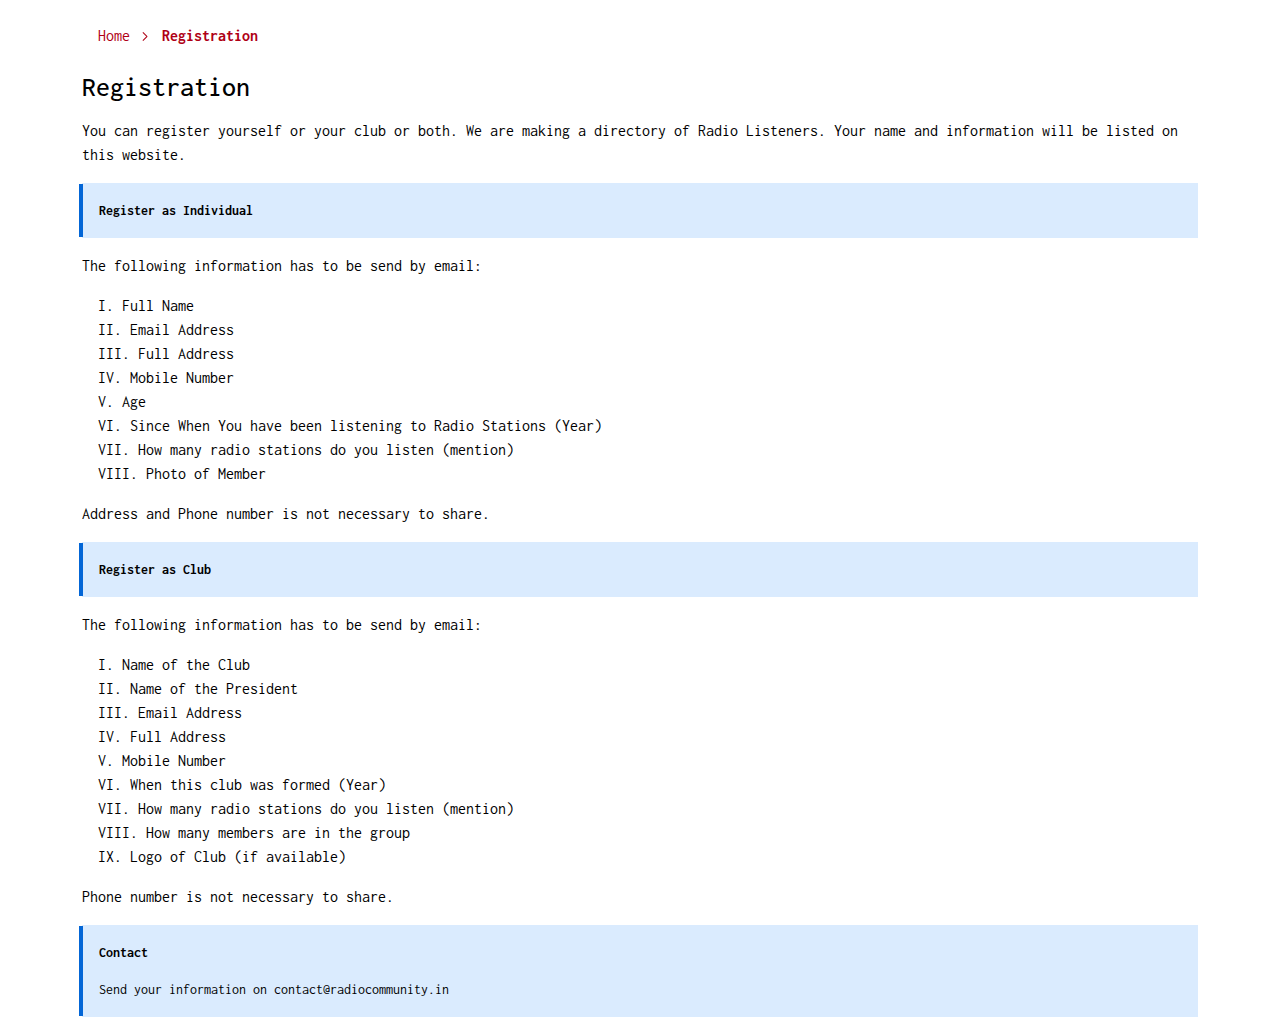
==== register/index.html @ 3408adaf "update" ====
<!DOCTYPE html>
<html lang="en">
<head>
<meta charset="utf-8">
<meta name="viewport" content="width=device-width, initial-scale=1.0, maximum-scale=1.0, user-scalable=no">
<title>Registration</title>
<link rel="stylesheet" href="/files/metro-all.min.css">
<link href="/files/red-alert.css" rel="stylesheet">
</head>
<body>
<div class="container">
<ul class="breadcrumbs">
<li class="page-item"><a href="/" class="page-link">Home</a></li>
<li class="page-item"><a href="#" class="page-link">Registration</a></li>
</ul>        
<h3>Registration</h3>

<p>You can register yourself or your club or both. We are making a directory of Radio Listeners. Your name and information will be listed on this website.</p>

<div class="remark primary">
<b>Register as Individual</b>
</div>
<p>The following information has to be send by email:
<br>
<ol>
<li>Full Name</li>
<li>Email Address</li>
<li>Full Address</li>
<li>Mobile Number</li>
<li>Age</li>
<li>Since When You have been listening to Radio Stations (Year)</li>
<li>How many radio stations do you listen (mention)</li>
<li>Photo of Member</li>
</ol>
Address and Phone number is not necessary to share.
</p>

<div class="remark primary">
<b>Register as Club</b>
</div>
<p>The following information has to be send by email:
<br>
<ol>
<li>Name of the Club</li>
<li>Name of the President</li>
<li>Email Address</li>
<li>Full Address</li>
<li>Mobile Number</li>
<li>When this club was formed (Year)</li>
<li>How many radio stations do you listen (mention)</li>
<li>How many members are in the group </li>
<li>Logo of Club (if available)</li>
</ol>
Phone number is not necessary to share.
</p>


<div class="remark primary">
<b>Contact</b>
<p>Send your information on contact@radiocommunity.in</p>
</div>

</div>
<script src="/files/metro.min.js"></script>
</body>
</html>
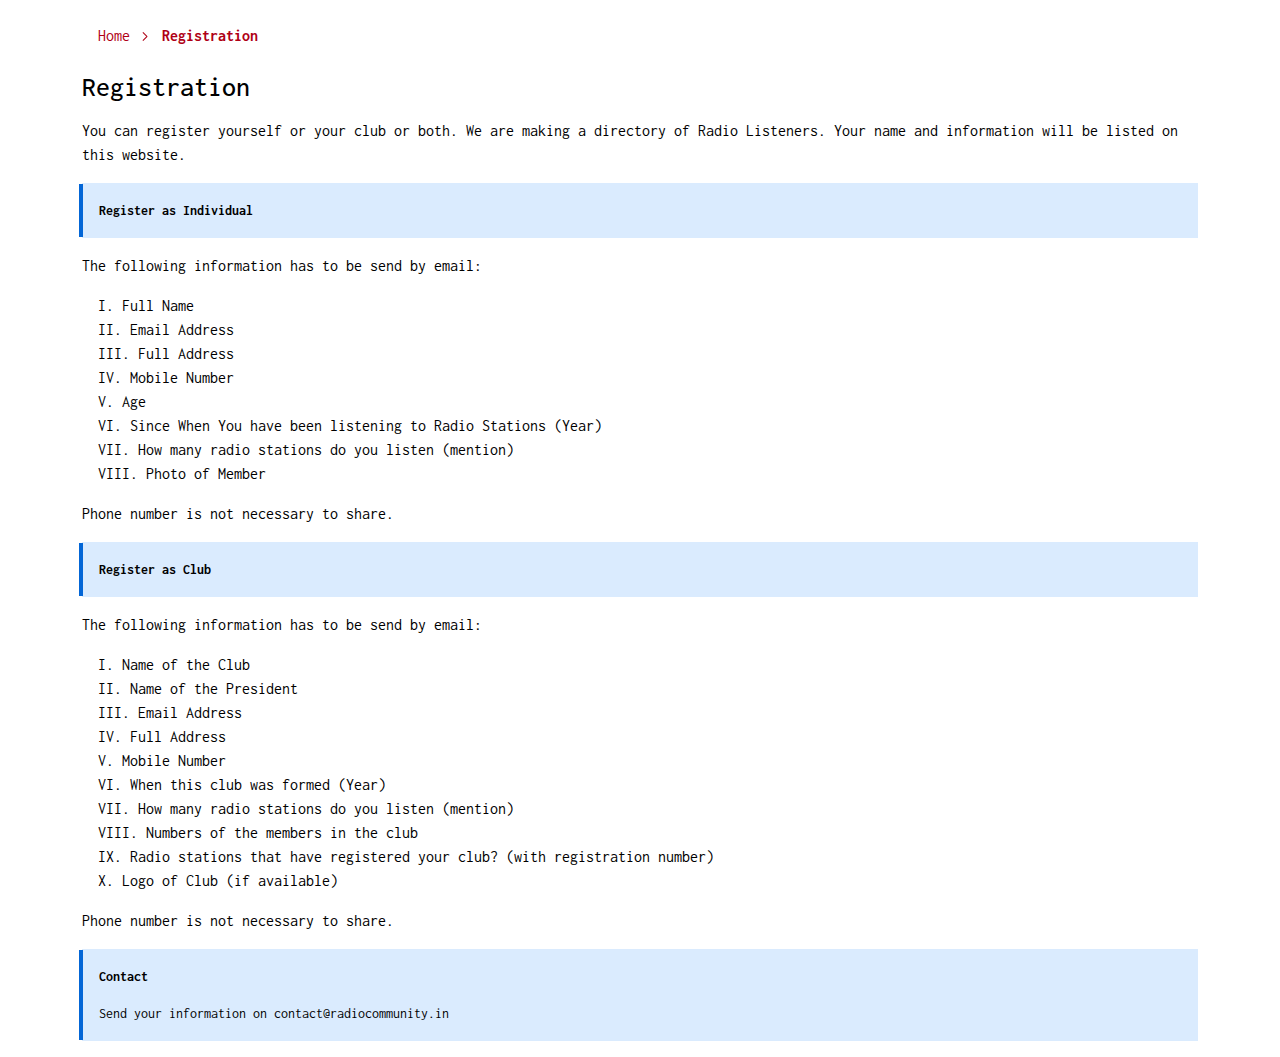
==== commit 6d19dd76: "real update" ====
--- a/register/index.html
+++ b/register/index.html
@@ -32,7 +32,7 @@
 <li>How many radio stations do you listen (mention)</li>
 <li>Photo of Member</li>
 </ol>
-Address and Phone number is not necessary to share.
+Phone number is not necessary to share.
 </p>
 
 <div class="remark primary">
@@ -48,7 +48,8 @@
 <li>Mobile Number</li>
 <li>When this club was formed (Year)</li>
 <li>How many radio stations do you listen (mention)</li>
-<li>How many members are in the group </li>
+<li>Numbers of the members in the club</li>
+<li>Radio stations that have registered your club? (with registration number)</li>
 <li>Logo of Club (if available)</li>
 </ol>
 Phone number is not necessary to share.
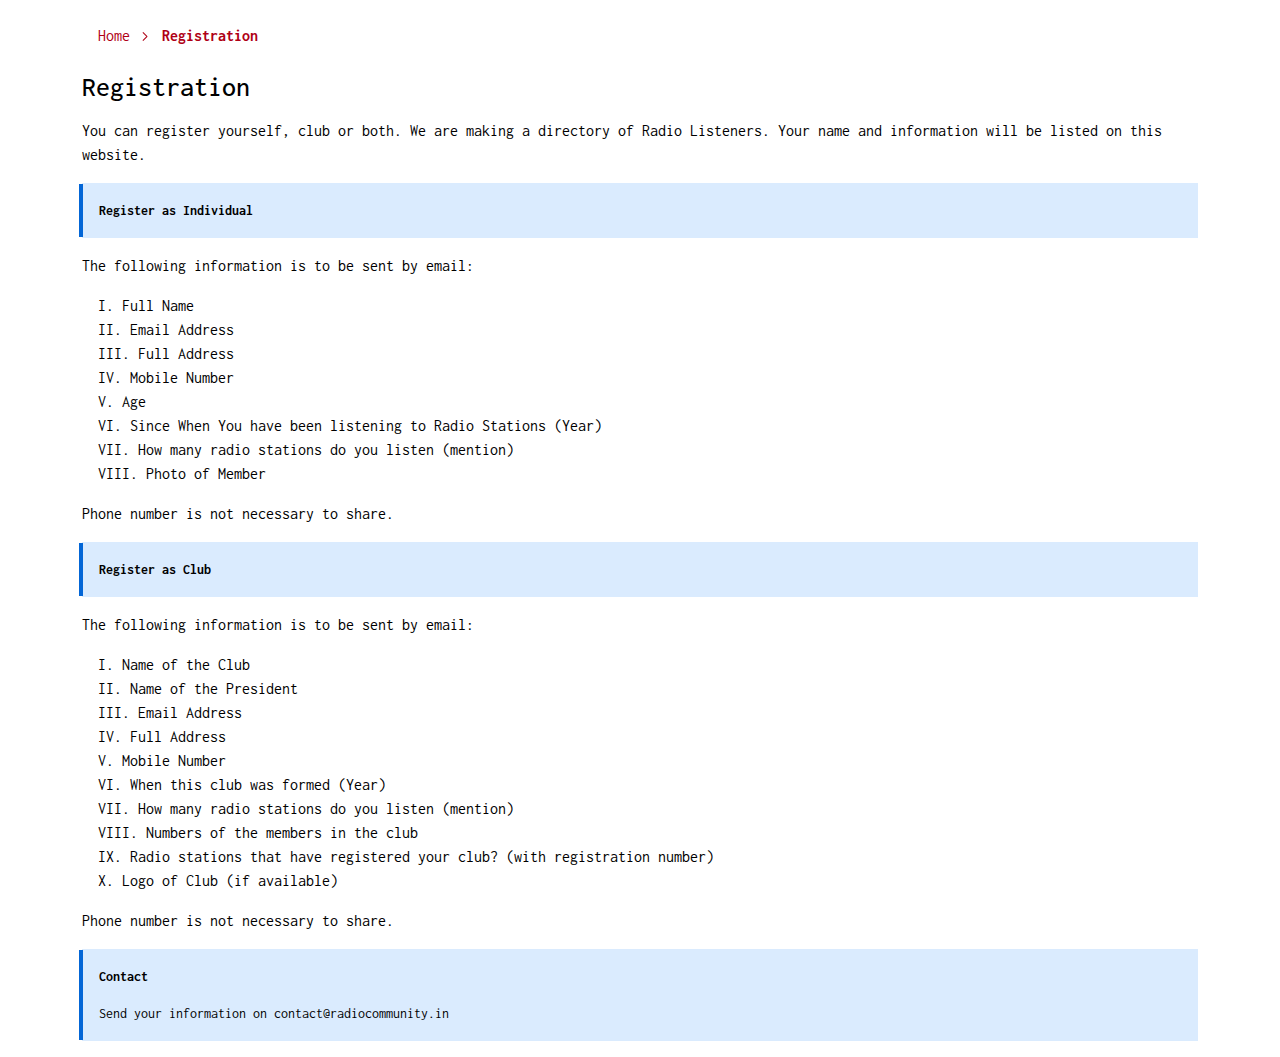
==== commit 74097997: "as" ====
--- a/register/index.html
+++ b/register/index.html
@@ -15,12 +15,12 @@
 </ul>        
 <h3>Registration</h3>
 
-<p>You can register yourself or your club or both. We are making a directory of Radio Listeners. Your name and information will be listed on this website.</p>
+<p>You can register yourself, club or both. We are making a directory of Radio Listeners. Your name and information will be listed on this website.</p>
 
 <div class="remark primary">
 <b>Register as Individual</b>
 </div>
-<p>The following information has to be send by email:
+<p>The following information is to be sent by email:
 <br>
 <ol>
 <li>Full Name</li>
@@ -38,7 +38,7 @@
 <div class="remark primary">
 <b>Register as Club</b>
 </div>
-<p>The following information has to be send by email:
+<p>The following information is to be sent by email:
 <br>
 <ol>
 <li>Name of the Club</li>
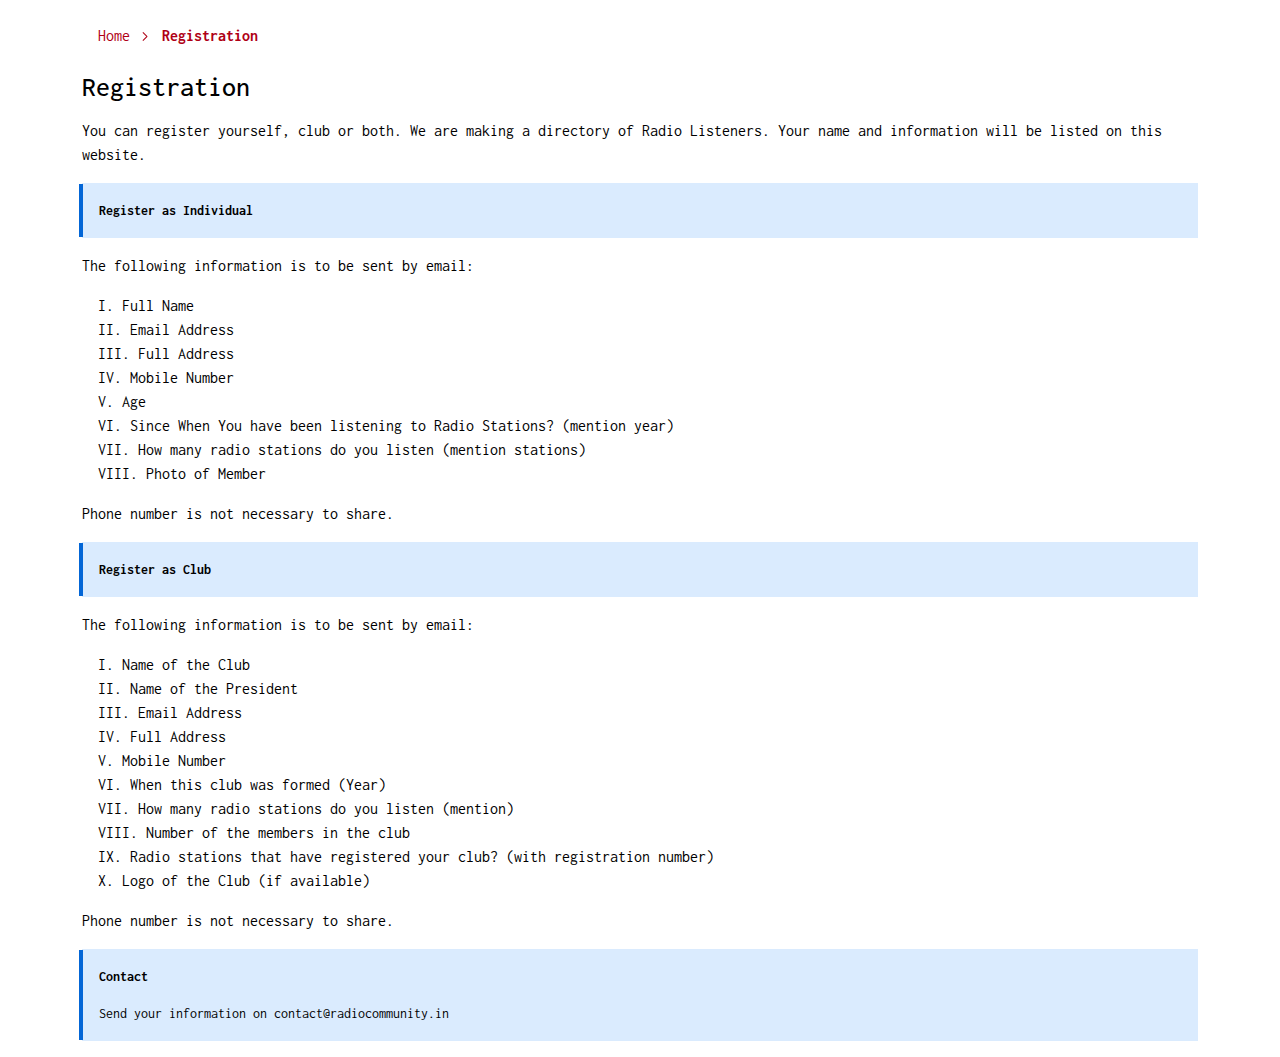
==== commit 83702f80: "c" ====
--- a/register/index.html
+++ b/register/index.html
@@ -28,8 +28,8 @@
 <li>Full Address</li>
 <li>Mobile Number</li>
 <li>Age</li>
-<li>Since When You have been listening to Radio Stations (Year)</li>
-<li>How many radio stations do you listen (mention)</li>
+<li>Since When You have been listening to Radio Stations? (mention year)</li>
+<li>How many radio stations do you listen (mention stations)</li>
 <li>Photo of Member</li>
 </ol>
 Phone number is not necessary to share.
@@ -48,9 +48,9 @@
 <li>Mobile Number</li>
 <li>When this club was formed (Year)</li>
 <li>How many radio stations do you listen (mention)</li>
-<li>Numbers of the members in the club</li>
+<li>Number of the members in the club</li>
 <li>Radio stations that have registered your club? (with registration number)</li>
-<li>Logo of Club (if available)</li>
+<li>Logo of the Club (if available)</li>
 </ol>
 Phone number is not necessary to share.
 </p>
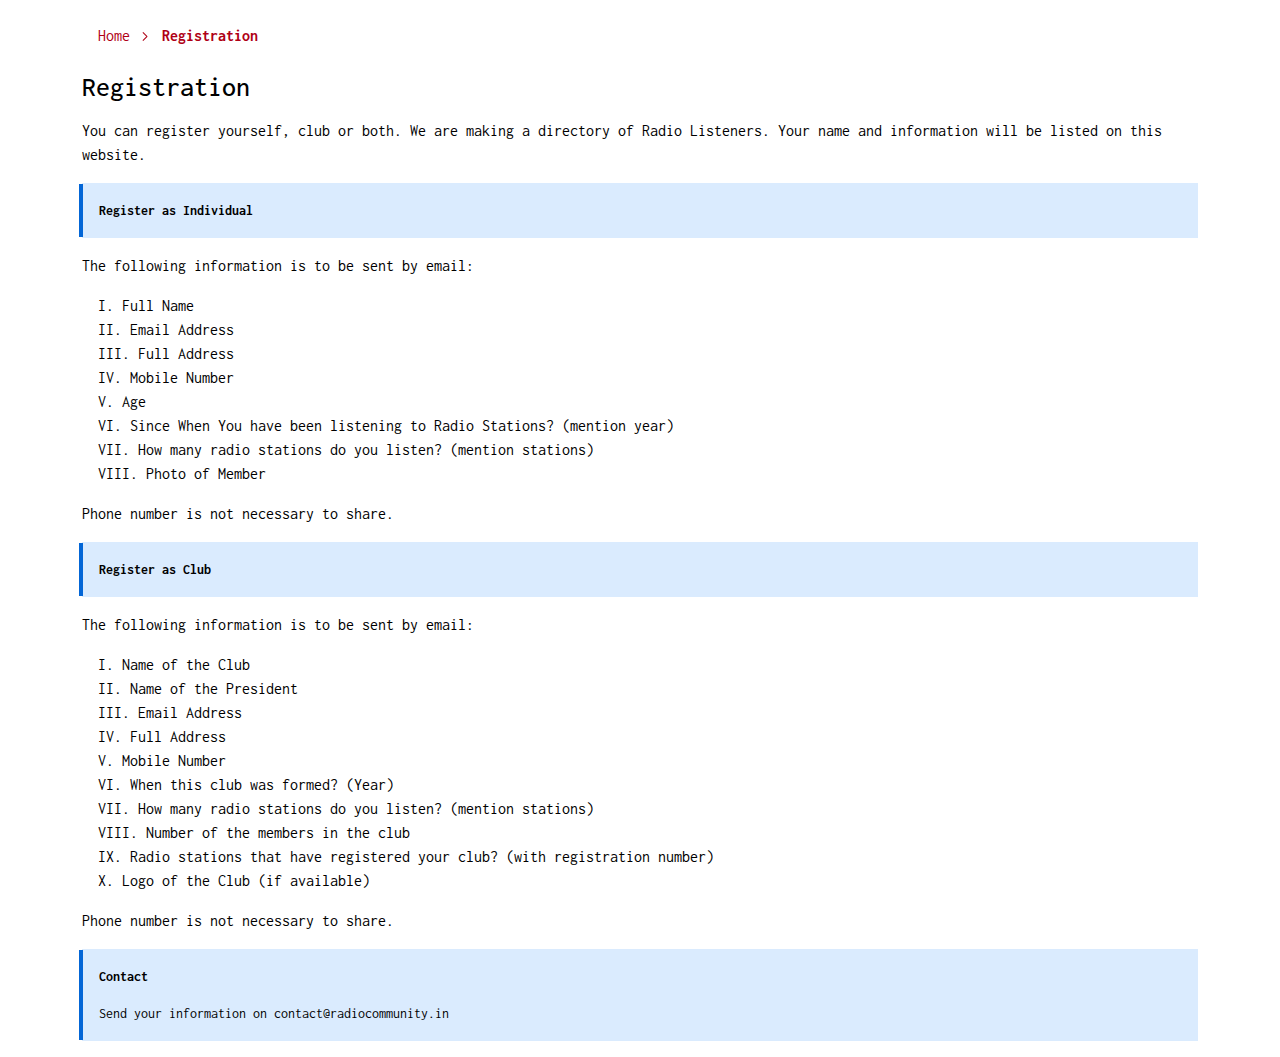
==== commit 574bd50a: "cm" ====
--- a/register/index.html
+++ b/register/index.html
@@ -29,7 +29,7 @@
 <li>Mobile Number</li>
 <li>Age</li>
 <li>Since When You have been listening to Radio Stations? (mention year)</li>
-<li>How many radio stations do you listen (mention stations)</li>
+<li>How many radio stations do you listen? (mention stations)</li>
 <li>Photo of Member</li>
 </ol>
 Phone number is not necessary to share.
@@ -46,8 +46,8 @@
 <li>Email Address</li>
 <li>Full Address</li>
 <li>Mobile Number</li>
-<li>When this club was formed (Year)</li>
-<li>How many radio stations do you listen (mention)</li>
+<li>When this club was formed? (Year)</li>
+<li>How many radio stations do you listen? (mention stations)</li>
 <li>Number of the members in the club</li>
 <li>Radio stations that have registered your club? (with registration number)</li>
 <li>Logo of the Club (if available)</li>
